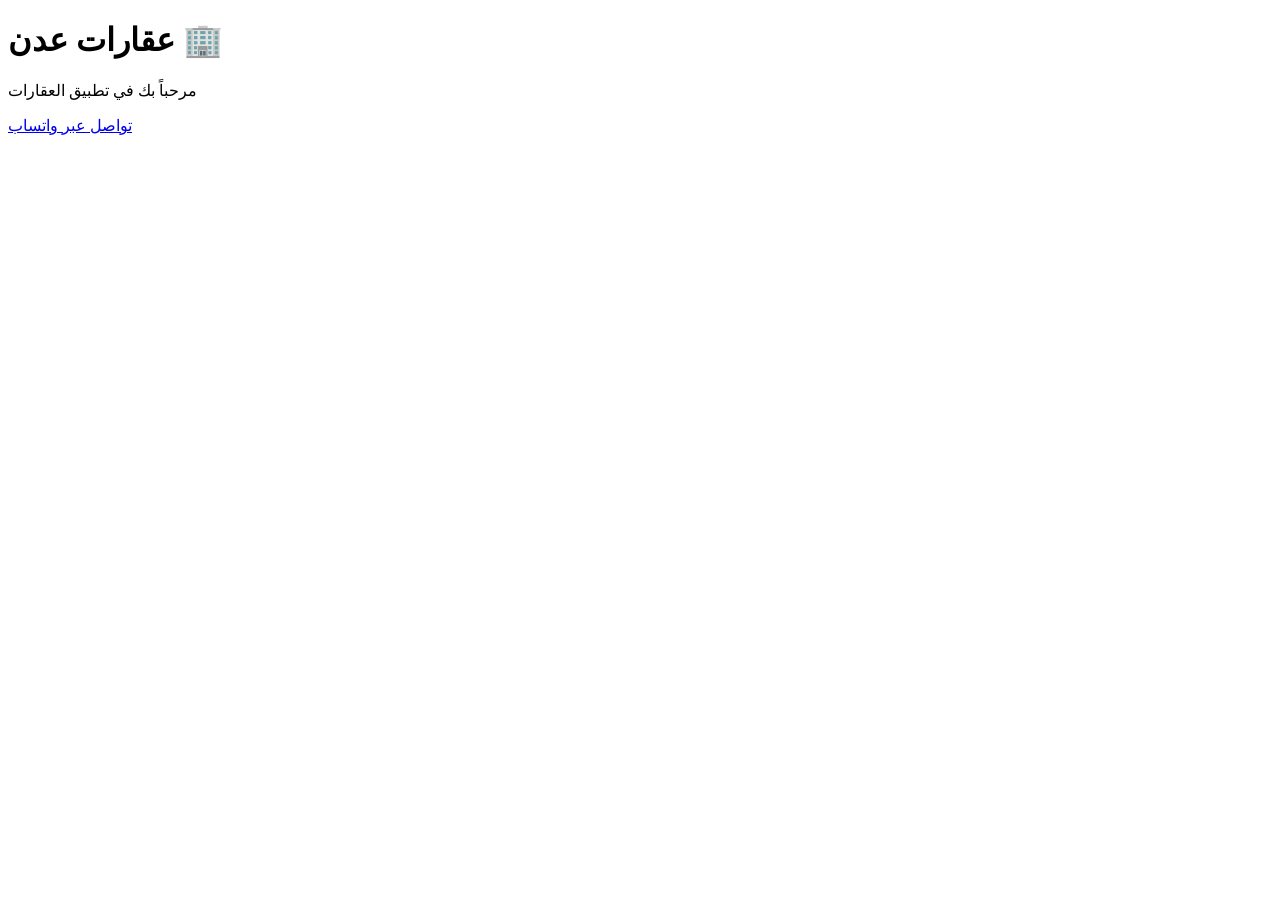
==== index.html @ 77bdf7df "Create index.html" ====
<!DOCTYPE html>
<html>
<head>
<title>عقارات عدن</title>
</head>
<body>
<h1>عقارات عدن 🏢</h1>
<p>مرحباً بك في تطبيق العقارات</p>
<a href="https://wa.me/967780254954">تواصل عبر واتساب</a>
</body>
</html>
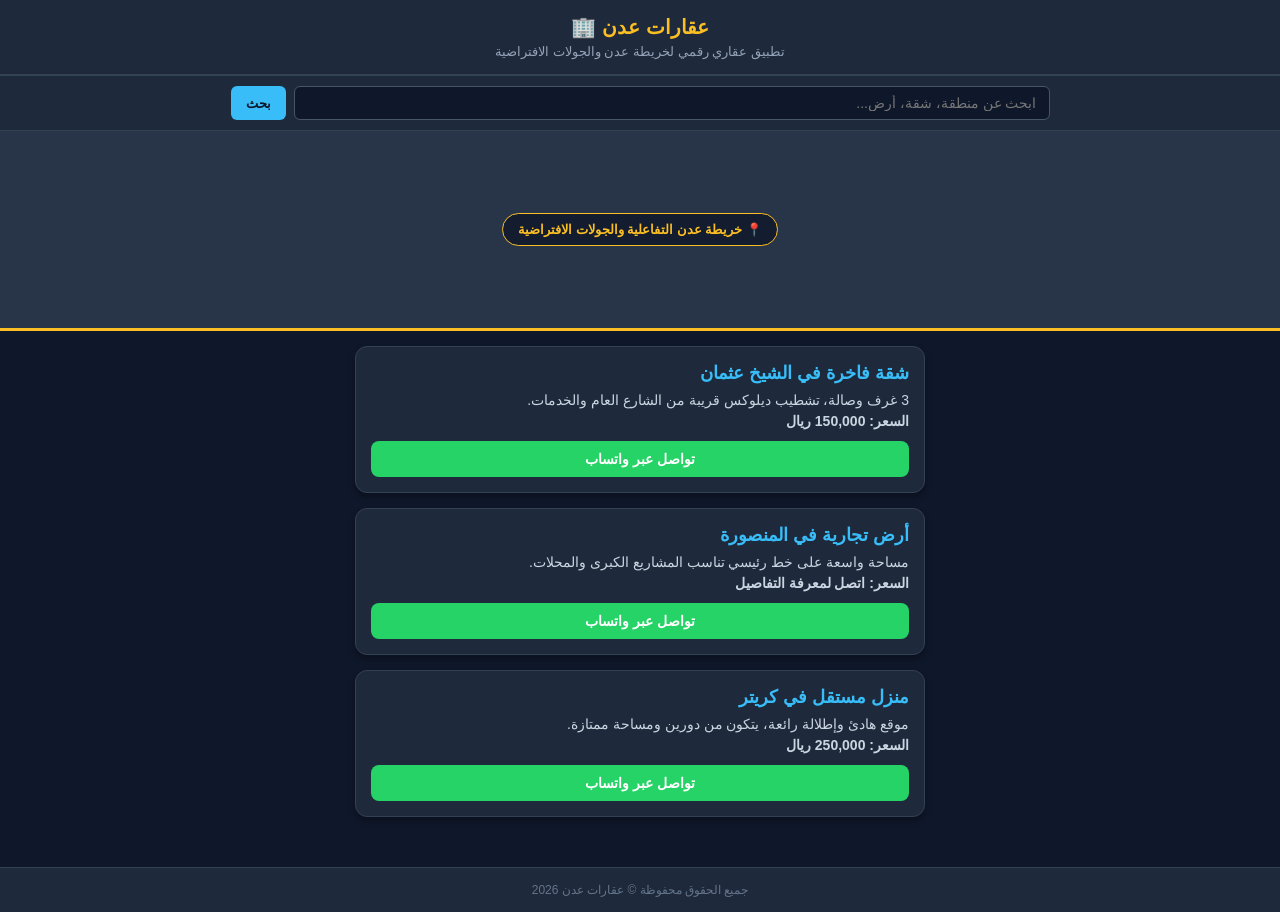
==== commit effcbe00: "Create index.html" ====
--- a/index.html
+++ b/index.html
@@ -1,11 +1,79 @@
 <!DOCTYPE html>
-<html>
+<html lang="ar" dir="rtl">
 <head>
-<title>عقارات عدن</title>
+    <meta charset="UTF-8">
+    <meta name="viewport" content="width=device-width, initial-scale=1.0">
+    <title>عقارات عدن | خريطة عدن والجولات الافتراضية</title>
+    <style>
+        * { box-sizing: border-box; }
+        body { font-family: Tahoma, sans-serif; background-color: #0f172a; color: #f8fafc; margin: 0; padding: 0; text-align: center; }
+        header { background: #1e293b; color: #fbbf24; padding: 15px; border-bottom: 2px solid #334155; }
+        h1 { margin: 0; font-size: 20px; }
+        p.subtitle { color: #94a3b8; font-size: 13px; margin: 5px 0 0 0; }
+        
+        /* شريط البحث والتصفية */
+        .search-bar { background: #1e293b; padding: 10px; display: flex; gap: 8px; justify-content: center; border-bottom: 1px solid #334155; }
+        .search-bar input { padding: 8px 12px; border-radius: 6px; border: 1px solid #475569; background: #0f172a; color: white; width: 60%; font-size: 14px; }
+        .search-bar button { padding: 8px 15px; background: #38bdf8; border: none; border-radius: 6px; color: #0f172a; font-weight: bold; cursor: pointer; }
+
+        /* خريطة الوهمية / المعاينة */
+        .map-container { position: relative; background: #334155; height: 200px; display: flex; align-items: center; justify-content: center; color: #cbd5e1; font-weight: bold; border-bottom: 3px solid #fbbf24; background-image: linear-gradient(rgba(15,23,42,0.3), rgba(15,23,42,0.3)); }
+        .map-badge { background: rgba(15, 23, 42, 0.8); padding: 8px 15px; border-radius: 20px; border: 1px solid #fbbf24; color: #fbbf24; font-size: 13px; }
+
+        .content { padding: 15px; max-width: 600px; margin: 0 auto; }
+        
+        /* بطاقات العقارات */
+        .card { background: #1e293b; border: 1px solid #334155; padding: 15px; border-radius: 12px; box-shadow: 0 4px 6px rgba(0,0,0,0.3); margin-bottom: 15px; text-align: right; }
+        .card h3 { color: #38bdf8; margin-top: 0; margin-bottom: 8px; font-size: 18px; }
+        .card p { color: #cbd5e1; font-size: 14px; margin: 5px 0; }
+        .price { color: #34d399; font-weight: bold; font-size: 15px; margin-top: 10px; }
+        .btn { display: block; background: #25d366; color: white; text-align: center; padding: 10px; border-radius: 8px; text-decoration: none; font-weight: bold; margin-top: 12px; font-size: 14px; }
+        
+        footer { background: #1e293b; color: #64748b; padding: 15px; font-size: 12px; border-top: 1px solid #334155; margin-top: 20px; }
+    </style>
 </head>
 <body>
-<h1>عقارات عدن 🏢</h1>
-<p>مرحباً بك في تطبيق العقارات</p>
-<a href="https://wa.me/967780254954">تواصل عبر واتساب</a>
+
+    <header>
+        <h1>عقارات عدن 🏢</h1>
+        <p class="subtitle">تطبيق عقاري رقمي لخريطة عدن والجولات الافتراضية</p>
+    </header>
+
+    <div class="search-bar">
+        <input type="text" placeholder="ابحث عن منطقة، شقة، أرض...">
+        <button>بحث</button>
+    </div>
+
+    <div class="map-container">
+        <div class="map-badge">📍 خريطة عدن التفاعلية والجولات الافتراضية</div>
+    </div>
+
+    <div class="content">
+        <div class="card">
+            <h3>شقة فاخرة في الشيخ عثمان</h3>
+            <p>3 غرف وصالة، تشطيب ديلوكس قريبة من الشارع العام والخدمات.</p>
+            <p class="price">السعر: 150,000 ريال</p>
+            <a href="https://wa.me/967780254954" class="btn" target="_blank">تواصل عبر واتساب</a>
+        </div>
+
+        <div class="card">
+            <h3>أرض تجارية في المنصورة</h3>
+            <p>مساحة واسعة على خط رئيسي تناسب المشاريع الكبرى والمحلات.</p>
+            <p class="price">السعر: اتصل لمعرفة التفاصيل</p>
+            <a href="https://wa.me/967780254954" class="btn" target="_blank">تواصل عبر واتساب</a>
+        </div>
+
+        <div class="card">
+            <h3>منزل مستقل في كريتر</h3>
+            <p>موقع هادئ وإطلالة رائعة، يتكون من دورين ومساحة ممتازة.</p>
+            <p class="price">السعر: 250,000 ريال</p>
+            <a href="https://wa.me/967780254954" class="btn" target="_blank">تواصل عبر واتساب</a>
+        </div>
+    </div>
+
+    <footer>
+        جميع الحقوق محفوظة © عقارات عدن 2026
+    </footer>
+
 </body>
 </html>
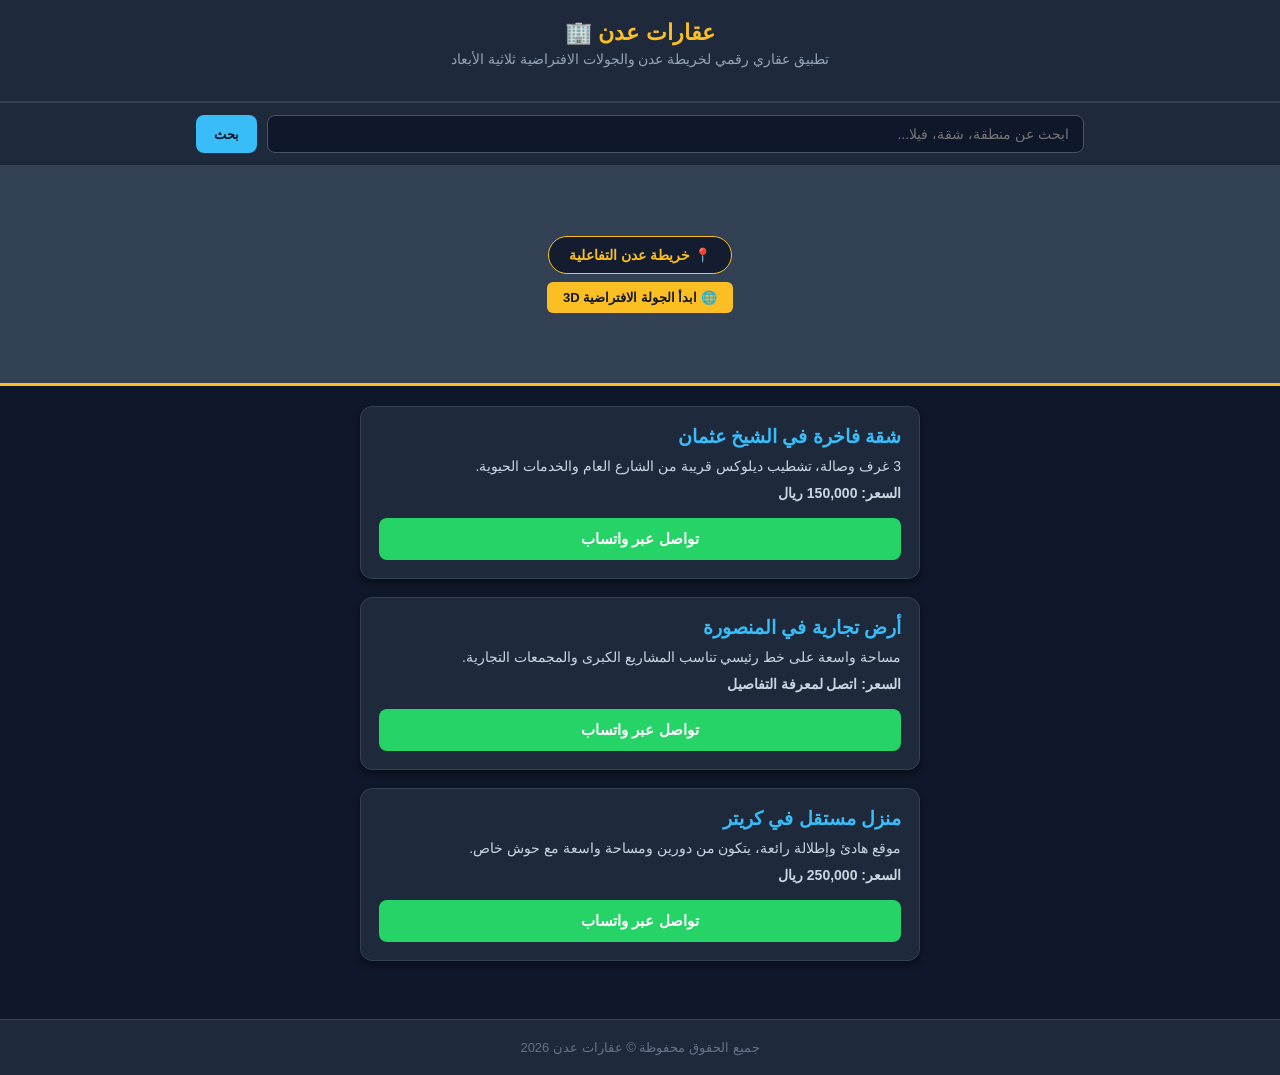
==== commit 44e69c2a: "Create index.html" ====
--- a/index.html
+++ b/index.html
@@ -1,5 +1,7 @@
 <!DOCTYPE html>
 <html lang="ar" dir="rtl">
+
+
 <head>
     <meta charset="UTF-8">
     <meta name="viewport" content="width=device-width, initial-scale=1.0">
@@ -7,65 +9,64 @@
     <style>
         * { box-sizing: border-box; }
         body { font-family: Tahoma, sans-serif; background-color: #0f172a; color: #f8fafc; margin: 0; padding: 0; text-align: center; }
-        header { background: #1e293b; color: #fbbf24; padding: 15px; border-bottom: 2px solid #334155; }
-        h1 { margin: 0; font-size: 20px; }
-        p.subtitle { color: #94a3b8; font-size: 13px; margin: 5px 0 0 0; }
+        header { background: #1e293b; color: #fbbf24; padding: 20px; border-bottom: 2px solid #334155; }
+        h1 { margin: 0; font-size: 22px; }
+        p.subtitle { color: #94a3b8; font-size: 14px; margin-top: 5px; }
         
-        /* شريط البحث والتصفية */
-        .search-bar { background: #1e293b; padding: 10px; display: flex; gap: 8px; justify-content: center; border-bottom: 1px solid #334155; }
-        .search-bar input { padding: 8px 12px; border-radius: 6px; border: 1px solid #475569; background: #0f172a; color: white; width: 60%; font-size: 14px; }
-        .search-bar button { padding: 8px 15px; background: #38bdf8; border: none; border-radius: 6px; color: #0f172a; font-weight: bold; cursor: pointer; }
+        .search-bar { background: #1e293b; padding: 12px; display: flex; gap: 10px; justify-content: center; border-bottom: 1px solid #334155; }
+        .search-bar input { padding: 10px 14px; border-radius: 8px; border: 1px solid #475569; background: #0f172a; color: white; width: 65%; font-size: 14px; }
+        .search-bar button { padding: 10px 18px; background: #38bdf8; border: none; border-radius: 8px; color: #0f172a; font-weight: bold; cursor: pointer; }
 
-        /* خريطة الوهمية / المعاينة */
-        .map-container { position: relative; background: #334155; height: 200px; display: flex; align-items: center; justify-content: center; color: #cbd5e1; font-weight: bold; border-bottom: 3px solid #fbbf24; background-image: linear-gradient(rgba(15,23,42,0.3), rgba(15,23,42,0.3)); }
-        .map-badge { background: rgba(15, 23, 42, 0.8); padding: 8px 15px; border-radius: 20px; border: 1px solid #fbbf24; color: #fbbf24; font-size: 13px; }
+        .map-container { position: relative; background: #334155; height: 220px; display: flex; flex-direction: column; align-items: center; justify-content: center; color: #cbd5e1; font-weight: bold; border-bottom: 3px solid #fbbf24; }
+        .map-badge { background: rgba(15, 23, 42, 0.85); padding: 10px 20px; border-radius: 25px; border: 1px solid #fbbf24; color: #fbbf24; font-size: 14px; margin-bottom: 8px; }
+        .tour-btn { background: #fbbf24; color: #0f172a; border: none; padding: 8px 16px; border-radius: 6px; font-weight: bold; cursor: pointer; font-size: 13px; }
 
-        .content { padding: 15px; max-width: 600px; margin: 0 auto; }
+        .content { padding: 20px; max-width: 600px; margin: 0 auto; }
         
-        /* بطاقات العقارات */
-        .card { background: #1e293b; border: 1px solid #334155; padding: 15px; border-radius: 12px; box-shadow: 0 4px 6px rgba(0,0,0,0.3); margin-bottom: 15px; text-align: right; }
-        .card h3 { color: #38bdf8; margin-top: 0; margin-bottom: 8px; font-size: 18px; }
-        .card p { color: #cbd5e1; font-size: 14px; margin: 5px 0; }
-        .price { color: #34d399; font-weight: bold; font-size: 15px; margin-top: 10px; }
-        .btn { display: block; background: #25d366; color: white; text-align: center; padding: 10px; border-radius: 8px; text-decoration: none; font-weight: bold; margin-top: 12px; font-size: 14px; }
+        .card { background: #1e293b; border: 1px solid #334155; padding: 18px; border-radius: 12px; box-shadow: 0 4px 6px rgba(0,0,0,0.4); margin-bottom: 18px; text-align: right; }
+        .card h3 { color: #38bdf8; margin-top: 0; margin-bottom: 8px; font-size: 19px; }
+        .card p { color: #cbd5e1; font-size: 14px; margin: 6px 0; line-height: 1.5; }
+        .price { color: #34d399; font-weight: bold; font-size: 16px; margin-top: 12px; }
+        .btn { display: block; background: #25d366; color: white; text-align: center; padding: 12px; border-radius: 8px; text-decoration: none; font-weight: bold; margin-top: 14px; font-size: 15px; }
         
-        footer { background: #1e293b; color: #64748b; padding: 15px; font-size: 12px; border-top: 1px solid #334155; margin-top: 20px; }
+        footer { background: #1e293b; color: #64748b; padding: 20px; font-size: 13px; border-top: 1px solid #334155; margin-top: 20px; }
     </style>
 </head>
 <body>
 
     <header>
         <h1>عقارات عدن 🏢</h1>
-        <p class="subtitle">تطبيق عقاري رقمي لخريطة عدن والجولات الافتراضية</p>
+        <p class="subtitle">تطبيق عقاري رقمي لخريطة عدن والجولات الافتراضية ثلاثية الأبعاد</p>
     </header>
 
     <div class="search-bar">
-        <input type="text" placeholder="ابحث عن منطقة، شقة، أرض...">
+        <input type="text" placeholder="ابحث عن منطقة، شقة، فيلا...">
         <button>بحث</button>
     </div>
 
     <div class="map-container">
-        <div class="map-badge">📍 خريطة عدن التفاعلية والجولات الافتراضية</div>
+        <div class="map-badge">📍 خريطة عدن التفاعلية</div>
+        <button class="tour-btn" onclick="alert('جاري تشغيل الجولة الافتراضية ثلاثية الأبعاد...')">🌐 ابدأ الجولة الافتراضية 3D</button>
     </div>
 
     <div class="content">
         <div class="card">
             <h3>شقة فاخرة في الشيخ عثمان</h3>
-            <p>3 غرف وصالة، تشطيب ديلوكس قريبة من الشارع العام والخدمات.</p>
+            <p>3 غرف وصالة، تشطيب ديلوكس قريبة من الشارع العام والخدمات الحيوية.</p>
             <p class="price">السعر: 150,000 ريال</p>
             <a href="https://wa.me/967780254954" class="btn" target="_blank">تواصل عبر واتساب</a>
         </div>
 
         <div class="card">
             <h3>أرض تجارية في المنصورة</h3>
-            <p>مساحة واسعة على خط رئيسي تناسب المشاريع الكبرى والمحلات.</p>
+            <p>مساحة واسعة على خط رئيسي تناسب المشاريع الكبرى والمجمعات التجارية.</p>
             <p class="price">السعر: اتصل لمعرفة التفاصيل</p>
             <a href="https://wa.me/967780254954" class="btn" target="_blank">تواصل عبر واتساب</a>
         </div>
 
         <div class="card">
             <h3>منزل مستقل في كريتر</h3>
-            <p>موقع هادئ وإطلالة رائعة، يتكون من دورين ومساحة ممتازة.</p>
+            <p>موقع هادئ وإطلالة رائعة، يتكون من دورين ومساحة واسعة مع حوش خاص.</p>
             <p class="price">السعر: 250,000 ريال</p>
             <a href="https://wa.me/967780254954" class="btn" target="_blank">تواصل عبر واتساب</a>
         </div>
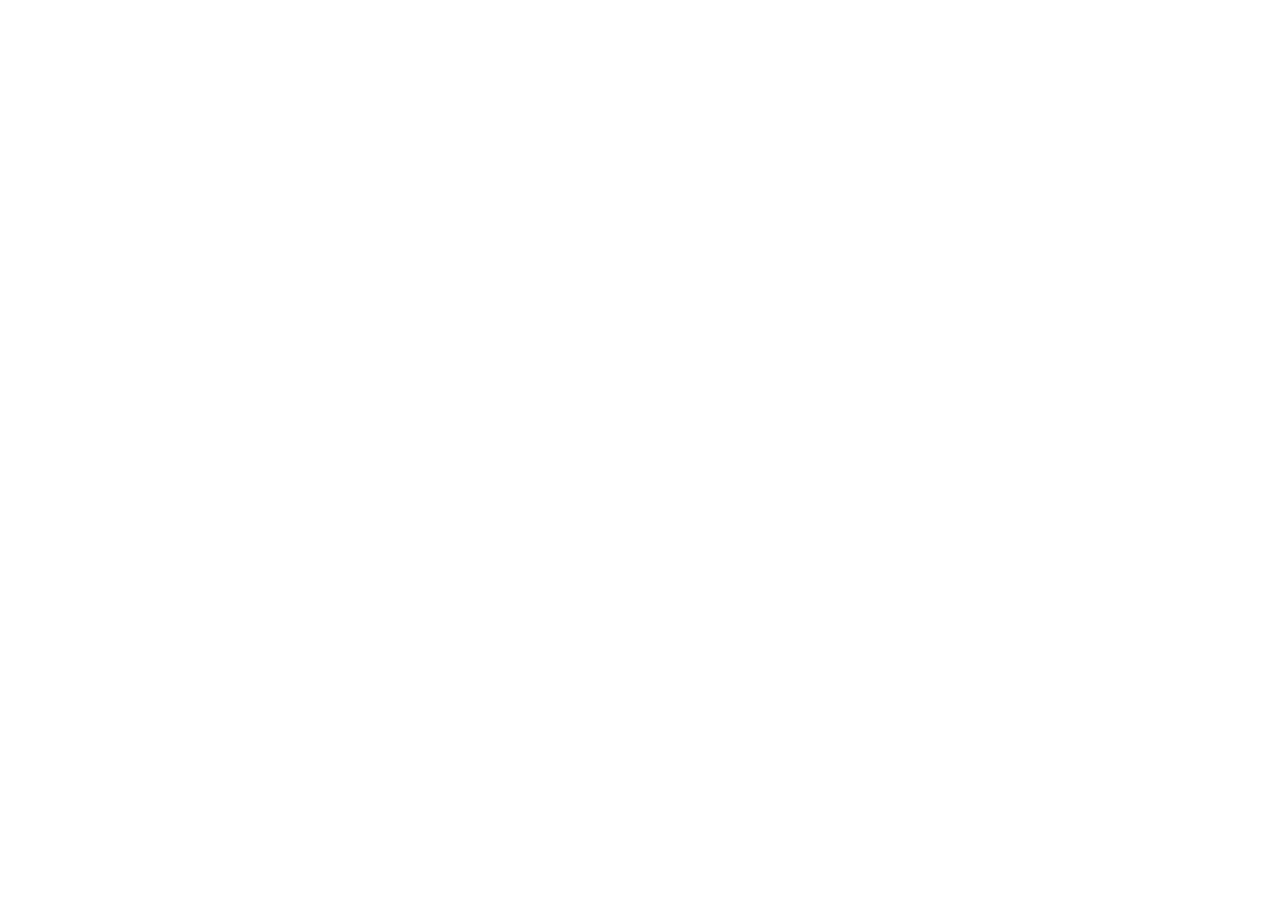
==== commit 66474519: "Create index.html" ====
--- a/index.html
+++ b/index.html
@@ -1,80 +1,26 @@
-<!DOCTYPE html>
+<!doctype html>
 <html lang="ar" dir="rtl">
-
-
-<head>
-    <meta charset="UTF-8">
-    <meta name="viewport" content="width=device-width, initial-scale=1.0">
-    <title>عقارات عدن | خريطة عدن والجولات الافتراضية</title>
-    <style>
-        * { box-sizing: border-box; }
-        body { font-family: Tahoma, sans-serif; background-color: #0f172a; color: #f8fafc; margin: 0; padding: 0; text-align: center; }
-        header { background: #1e293b; color: #fbbf24; padding: 20px; border-bottom: 2px solid #334155; }
-        h1 { margin: 0; font-size: 22px; }
-        p.subtitle { color: #94a3b8; font-size: 14px; margin-top: 5px; }
-        
-        .search-bar { background: #1e293b; padding: 12px; display: flex; gap: 10px; justify-content: center; border-bottom: 1px solid #334155; }
-        .search-bar input { padding: 10px 14px; border-radius: 8px; border: 1px solid #475569; background: #0f172a; color: white; width: 65%; font-size: 14px; }
-        .search-bar button { padding: 10px 18px; background: #38bdf8; border: none; border-radius: 8px; color: #0f172a; font-weight: bold; cursor: pointer; }
-
-        .map-container { position: relative; background: #334155; height: 220px; display: flex; flex-direction: column; align-items: center; justify-content: center; color: #cbd5e1; font-weight: bold; border-bottom: 3px solid #fbbf24; }
-        .map-badge { background: rgba(15, 23, 42, 0.85); padding: 10px 20px; border-radius: 25px; border: 1px solid #fbbf24; color: #fbbf24; font-size: 14px; margin-bottom: 8px; }
-        .tour-btn { background: #fbbf24; color: #0f172a; border: none; padding: 8px 16px; border-radius: 6px; font-weight: bold; cursor: pointer; font-size: 13px; }
-
-        .content { padding: 20px; max-width: 600px; margin: 0 auto; }
-        
-        .card { background: #1e293b; border: 1px solid #334155; padding: 18px; border-radius: 12px; box-shadow: 0 4px 6px rgba(0,0,0,0.4); margin-bottom: 18px; text-align: right; }
-        .card h3 { color: #38bdf8; margin-top: 0; margin-bottom: 8px; font-size: 19px; }
-        .card p { color: #cbd5e1; font-size: 14px; margin: 6px 0; line-height: 1.5; }
-        .price { color: #34d399; font-weight: bold; font-size: 16px; margin-top: 12px; }
-        .btn { display: block; background: #25d366; color: white; text-align: center; padding: 12px; border-radius: 8px; text-decoration: none; font-weight: bold; margin-top: 14px; font-size: 15px; }
-        
-        footer { background: #1e293b; color: #64748b; padding: 20px; font-size: 13px; border-top: 1px solid #334155; margin-top: 20px; }
-    </style>
-</head>
-<body>
-
-    <header>
-        <h1>عقارات عدن 🏢</h1>
-        <p class="subtitle">تطبيق عقاري رقمي لخريطة عدن والجولات الافتراضية ثلاثية الأبعاد</p>
-    </header>
-
-    <div class="search-bar">
-        <input type="text" placeholder="ابحث عن منطقة، شقة، فيلا...">
-        <button>بحث</button>
-    </div>
-
-    <div class="map-container">
-        <div class="map-badge">📍 خريطة عدن التفاعلية</div>
-        <button class="tour-btn" onclick="alert('جاري تشغيل الجولة الافتراضية ثلاثية الأبعاد...')">🌐 ابدأ الجولة الافتراضية 3D</button>
-    </div>
-
-    <div class="content">
-        <div class="card">
-            <h3>شقة فاخرة في الشيخ عثمان</h3>
-            <p>3 غرف وصالة، تشطيب ديلوكس قريبة من الشارع العام والخدمات الحيوية.</p>
-            <p class="price">السعر: 150,000 ريال</p>
-            <a href="https://wa.me/967780254954" class="btn" target="_blank">تواصل عبر واتساب</a>
-        </div>
-
-        <div class="card">
-            <h3>أرض تجارية في المنصورة</h3>
-            <p>مساحة واسعة على خط رئيسي تناسب المشاريع الكبرى والمجمعات التجارية.</p>
-            <p class="price">السعر: اتصل لمعرفة التفاصيل</p>
-            <a href="https://wa.me/967780254954" class="btn" target="_blank">تواصل عبر واتساب</a>
-        </div>
-
-        <div class="card">
-            <h3>منزل مستقل في كريتر</h3>
-            <p>موقع هادئ وإطلالة رائعة، يتكون من دورين ومساحة واسعة مع حوش خاص.</p>
-            <p class="price">السعر: 250,000 ريال</p>
-            <a href="https://wa.me/967780254954" class="btn" target="_blank">تواصل عبر واتساب</a>
-        </div>
-    </div>
-
-    <footer>
-        جميع الحقوق محفوظة © عقارات عدن 2026
-    </footer>
-
-</body>
+  <head>
+    <meta charset="UTF-8" />
+    <meta name="viewport" content="width=device-width, initial-scale=1.0" />
+    <title>عقارات عدن | منصة الوساطة العقارية والجولات الافتراضية 3D</title>
+    <meta name="description" content="البوابة العقارية الأولى في العاصمة عدن: تصفح العقارات بخريطة تفاعلية ذكية، جولات افتراضية 3D 360°، مؤشر تقييم الأسعار بالنجوم، وتواصل فوري مع الدلال المعتمد عبر الواتساب." />
+    <meta name="keywords" content="عقارات عدن, شقق للبيع عدن, شقق للايجار خور مكسر, فلل المعلا, اراضي انماء, عقارات كريتر, دلال عقارات عدن" />
+    <meta name="theme-color" content="#0f172a" />
+    
+    <!-- Google Fonts: Cairo & Tajawal -->
+    <link rel="preconnect" href="https://fonts.googleapis.com">
+    <link rel="preconnect" href="https://fonts.gstatic.com" crossorigin>
+    <link href="https://fonts.googleapis.com/css2?family=Cairo:wght@300;400;500;600;700;800;900&family=Tajawal:wght@400;500;700;800&display=swap" rel="stylesheet">
+    
+    <!-- Leaflet CSS for Map View -->
+    <link rel="stylesheet" href="https://unpkg.com/leaflet@1.9.4/dist/leaflet.css" integrity="sha256-p4NxAoJBhIIN+hmNHrzRCf9tD/miZyoHS5obTRR9BMY=" crossorigin="" />
+    
+    <!-- Favicon Icon -->
+    <link rel="icon" type="image/svg+xml" href="data:image/svg+xml,<svg xmlns='http://www.w3.org/2000/svg' viewBox='0 0 24 24' fill='%23f59e0b'><path d='M19 21V5a2 2 0 00-2-2H7a2 2 0 00-2 2v16m14 0h2m-2 0h-5m-9 0H3m2 0h5M9 7h1m-1 4h1m-1 4h1m5-8h1m-1 4h1m-1 4h1m-5 4v-4h4v4'/></svg>" />
+  </head>
+  <body class="bg-slate-50 text-slate-900 font-['Cairo',sans-serif] antialiased selection:bg-amber-500 selection:text-white min-h-screen">
+    <div id="root"></div>
+    <script type="module" src="/src/main.tsx"></script>
+  </body>
 </html>
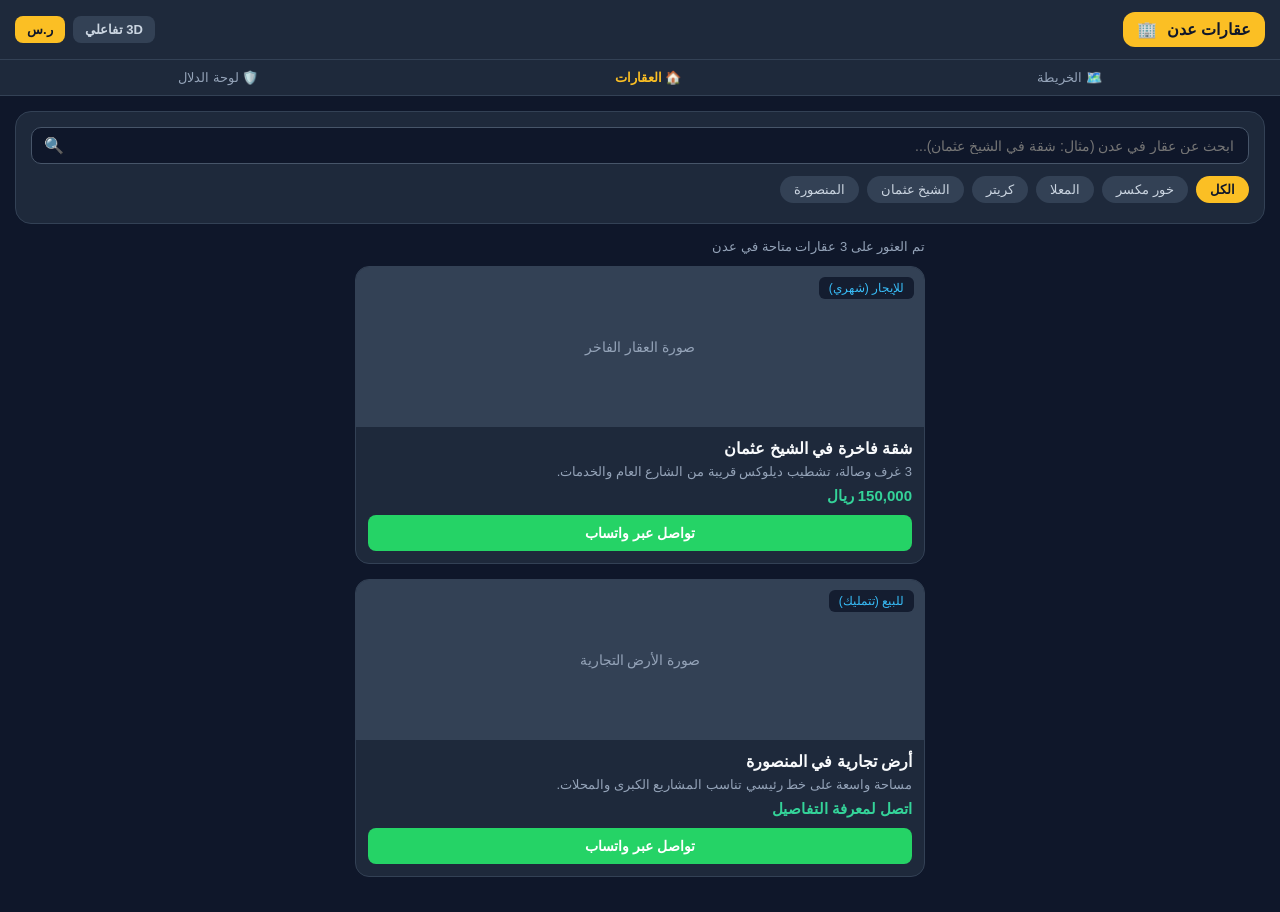
==== commit 1a3bf881: "Create index.html" ====
--- a/index.html
+++ b/index.html
@@ -1,26 +1,112 @@
-<!doctype html>
+<!DOCTYPE html>
 <html lang="ar" dir="rtl">
-  <head>
-    <meta charset="UTF-8" />
-    <meta name="viewport" content="width=device-width, initial-scale=1.0" />
-    <title>عقارات عدن | منصة الوساطة العقارية والجولات الافتراضية 3D</title>
-    <meta name="description" content="البوابة العقارية الأولى في العاصمة عدن: تصفح العقارات بخريطة تفاعلية ذكية، جولات افتراضية 3D 360°، مؤشر تقييم الأسعار بالنجوم، وتواصل فوري مع الدلال المعتمد عبر الواتساب." />
-    <meta name="keywords" content="عقارات عدن, شقق للبيع عدن, شقق للايجار خور مكسر, فلل المعلا, اراضي انماء, عقارات كريتر, دلال عقارات عدن" />
-    <meta name="theme-color" content="#0f172a" />
-    
-    <!-- Google Fonts: Cairo & Tajawal -->
-    <link rel="preconnect" href="https://fonts.googleapis.com">
-    <link rel="preconnect" href="https://fonts.gstatic.com" crossorigin>
-    <link href="https://fonts.googleapis.com/css2?family=Cairo:wght@300;400;500;600;700;800;900&family=Tajawal:wght@400;500;700;800&display=swap" rel="stylesheet">
-    
-    <!-- Leaflet CSS for Map View -->
-    <link rel="stylesheet" href="https://unpkg.com/leaflet@1.9.4/dist/leaflet.css" integrity="sha256-p4NxAoJBhIIN+hmNHrzRCf9tD/miZyoHS5obTRR9BMY=" crossorigin="" />
-    
-    <!-- Favicon Icon -->
-    <link rel="icon" type="image/svg+xml" href="data:image/svg+xml,<svg xmlns='http://www.w3.org/2000/svg' viewBox='0 0 24 24' fill='%23f59e0b'><path d='M19 21V5a2 2 0 00-2-2H7a2 2 0 00-2 2v16m14 0h2m-2 0h-5m-9 0H3m2 0h5M9 7h1m-1 4h1m-1 4h1m5-8h1m-1 4h1m-1 4h1m-5 4v-4h4v4'/></svg>" />
-  </head>
-  <body class="bg-slate-50 text-slate-900 font-['Cairo',sans-serif] antialiased selection:bg-amber-500 selection:text-white min-h-screen">
-    <div id="root"></div>
-    <script type="module" src="/src/main.tsx"></script>
-  </body>
+<head>
+    <meta charset="UTF-8">
+    <meta name="viewport" content="width=device-width, initial-scale=1.0">
+    <title>عقارات عدن</title>
+    <style>
+        * { box-sizing: border-box; }
+        body { font-family: Tahoma, sans-serif; background-color: #0f172a; color: #f8fafc; margin: 0; padding: 0; }
+        
+        /* الهيدر العلوي */
+        header { background: #1e293b; padding: 12px 15px; display: flex; justify-content: space-between; align-items: center; border-bottom: 1px solid #334155; }
+        .logo-area { display: flex; align-items: center; gap: 10px; background: #fbbf24; color: #0f172a; padding: 8px 14px; border-radius: 12px; font-weight: bold; }
+        .top-btns { display: flex; gap: 8px; }
+        .badge-btn { background: #334155; color: #cbd5e1; border: none; padding: 6px 12px; border-radius: 8px; font-size: 13px; font-weight: bold; cursor: pointer; }
+        .badge-btn.active { background: #fbbf24; color: #0f172a; }
+
+        /* شريط التنقل الثاني */
+        .nav-tabs { background: #1e293b; display: flex; justify-content: space-around; padding: 10px 0; border-bottom: 1px solid #334155; }
+        .nav-item { color: #94a3b8; font-size: 13px; text-align: center; cursor: pointer; }
+        .nav-item.active { color: #fbbf24; font-weight: bold; }
+
+        /* قسم الفلاتر والبحث */
+        .filter-section { background: #1e293b; margin: 15px; padding: 15px; border-radius: 16px; border: 1px solid #334155; }
+        .search-box { display: flex; align-items: center; background: #0f172a; border: 1px solid #475569; border-radius: 10px; padding: 8px 12px; margin-bottom: 12px; }
+        .search-box input { background: transparent; border: none; color: white; width: 100%; outline: none; font-size: 14px; text-align: right; }
+        
+        /* تدرج المديريات */
+        .districts { display: flex; gap: 8px; overflow-x: auto; padding-bottom: 5px; margin-top: 10px; }
+        .district-pill { background: #334155; color: #cbd5e1; padding: 6px 14px; border-radius: 20px; font-size: 13px; white-space: nowrap; cursor: pointer; }
+        .district-pill.active { background: #fbbf24; color: #0f172a; font-weight: bold; }
+
+        /* محتوى البطاقات */
+        .content { padding: 0 15px 20px 15px; max-width: 600px; margin: 0 auto; }
+        .results-count { font-size: 13px; color: #94a3b8; margin-bottom: 12px; text-align: right; }
+        
+        .card { background: #1e293b; border: 1px solid #334155; border-radius: 14px; overflow: hidden; margin-bottom: 15px; }
+        .card-img { height: 160px; background: #334155; display: flex; align-items: center; justify-content: center; color: #94a3b8; font-size: 14px; position: relative; }
+        .card-tag { position: absolute; top: 10px; right: 10px; background: rgba(15, 23, 42, 0.85); color: #38bdf8; padding: 4px 10px; border-radius: 6px; font-size: 12px; }
+        .card-body { padding: 12px; text-align: right; }
+        .card-body h3 { color: #f8fafc; font-size: 16px; margin: 0 0 6px 0; }
+        .card-body p { color: #94a3b8; font-size: 13px; margin: 4px 0; }
+        .price { color: #34d399; font-weight: bold; font-size: 15px; margin-top: 8px; }
+        .whatsapp-btn { display: block; background: #25d366; color: white; text-align: center; padding: 10px; border-radius: 8px; text-decoration: none; font-weight: bold; margin-top: 10px; font-size: 14px; }
+    </style>
+</head>
+<body>
+
+    <header>
+        <div class="logo-area">
+            <span>عقارات عدن</span> 🏢
+        </div>
+        <div class="top-btns">
+            <button class="badge-btn">3D تفاعلي</button>
+            <button class="badge-btn active">ر.س</button>
+        </div>
+    </header>
+
+    <div class="nav-tabs">
+        <div class="nav-item">🗺️ الخريطة</div>
+        <div class="nav-item active">🏠 العقارات</div>
+        <div class="nav-item">🛡️ لوحة الدلال</div>
+    </div>
+
+    <div class="filter-section">
+        <div class="search-box">
+            <input type="text" placeholder="ابحث عن عقار في عدن (مثال: شقة في الشيخ عثمان)...">
+            <span>🔍</span>
+        </div>
+        
+        <div class="districts">
+            <div class="district-pill active">الكل</div>
+            <div class="district-pill">خور مكسر</div>
+            <div class="district-pill">المعلا</div>
+            <div class="district-pill">كريتر</div>
+            <div class="district-pill">الشيخ عثمان</div>
+            <div class="district-pill">المنصورة</div>
+        </div>
+    </div>
+
+    <div class="content">
+        <div class="results-count">تم العثور على 3 عقارات متاحة في عدن</div>
+
+        <div class="card">
+            <div class="card-img">
+                <span class="card-tag">للإيجار (شهري)</span>
+                صورة العقار الفاخر
+            </div>
+            <div class="card-body">
+                <h3>شقة فاخرة في الشيخ عثمان</h3>
+                <p>3 غرف وصالة، تشطيب ديلوكس قريبة من الشارع العام والخدمات.</p>
+                <div class="price">150,000 ريال</div>
+                <a href="https://wa.me/967780254954" class="btn whatsapp-btn" target="_blank">تواصل عبر واتساب</a>
+            </div>
+        </div>
+
+        <div class="card">
+            <div class="card-img">
+                <span class="card-tag">للبيع (تتمليك)</span>
+                صورة الأرض التجارية
+            </div>
+            <div class="card-body">
+                <h3>أرض تجارية في المنصورة</h3>
+                <p>مساحة واسعة على خط رئيسي تناسب المشاريع الكبرى والمحلات.</p>
+                <div class="price">اتصل لمعرفة التفاصيل</div>
+                <a href="https://wa.me/967780254954" class="btn whatsapp-btn" target="_blank">تواصل عبر واتساب</a>
+            </div>
+        </div>
+    </div>
+
+</body>
 </html>
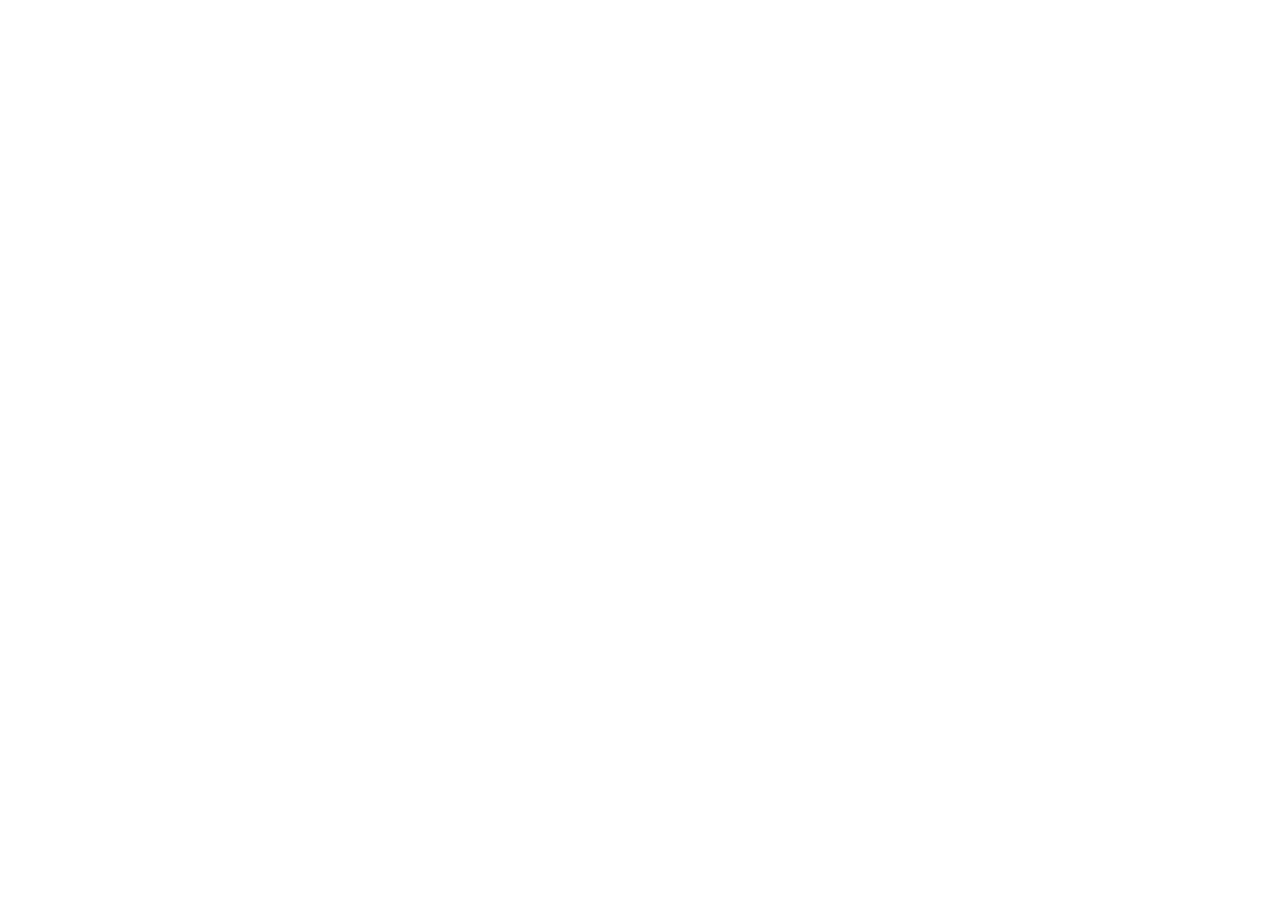
==== commit 5859db9b: "Create index.html" ====
--- a/index.html
+++ b/index.html
@@ -1,112 +1,26 @@
-<!DOCTYPE html>
+<!doctype html>
 <html lang="ar" dir="rtl">
-<head>
-    <meta charset="UTF-8">
-    <meta name="viewport" content="width=device-width, initial-scale=1.0">
-    <title>عقارات عدن</title>
-    <style>
-        * { box-sizing: border-box; }
-        body { font-family: Tahoma, sans-serif; background-color: #0f172a; color: #f8fafc; margin: 0; padding: 0; }
-        
-        /* الهيدر العلوي */
-        header { background: #1e293b; padding: 12px 15px; display: flex; justify-content: space-between; align-items: center; border-bottom: 1px solid #334155; }
-        .logo-area { display: flex; align-items: center; gap: 10px; background: #fbbf24; color: #0f172a; padding: 8px 14px; border-radius: 12px; font-weight: bold; }
-        .top-btns { display: flex; gap: 8px; }
-        .badge-btn { background: #334155; color: #cbd5e1; border: none; padding: 6px 12px; border-radius: 8px; font-size: 13px; font-weight: bold; cursor: pointer; }
-        .badge-btn.active { background: #fbbf24; color: #0f172a; }
-
-        /* شريط التنقل الثاني */
-        .nav-tabs { background: #1e293b; display: flex; justify-content: space-around; padding: 10px 0; border-bottom: 1px solid #334155; }
-        .nav-item { color: #94a3b8; font-size: 13px; text-align: center; cursor: pointer; }
-        .nav-item.active { color: #fbbf24; font-weight: bold; }
-
-        /* قسم الفلاتر والبحث */
-        .filter-section { background: #1e293b; margin: 15px; padding: 15px; border-radius: 16px; border: 1px solid #334155; }
-        .search-box { display: flex; align-items: center; background: #0f172a; border: 1px solid #475569; border-radius: 10px; padding: 8px 12px; margin-bottom: 12px; }
-        .search-box input { background: transparent; border: none; color: white; width: 100%; outline: none; font-size: 14px; text-align: right; }
-        
-        /* تدرج المديريات */
-        .districts { display: flex; gap: 8px; overflow-x: auto; padding-bottom: 5px; margin-top: 10px; }
-        .district-pill { background: #334155; color: #cbd5e1; padding: 6px 14px; border-radius: 20px; font-size: 13px; white-space: nowrap; cursor: pointer; }
-        .district-pill.active { background: #fbbf24; color: #0f172a; font-weight: bold; }
-
-        /* محتوى البطاقات */
-        .content { padding: 0 15px 20px 15px; max-width: 600px; margin: 0 auto; }
-        .results-count { font-size: 13px; color: #94a3b8; margin-bottom: 12px; text-align: right; }
-        
-        .card { background: #1e293b; border: 1px solid #334155; border-radius: 14px; overflow: hidden; margin-bottom: 15px; }
-        .card-img { height: 160px; background: #334155; display: flex; align-items: center; justify-content: center; color: #94a3b8; font-size: 14px; position: relative; }
-        .card-tag { position: absolute; top: 10px; right: 10px; background: rgba(15, 23, 42, 0.85); color: #38bdf8; padding: 4px 10px; border-radius: 6px; font-size: 12px; }
-        .card-body { padding: 12px; text-align: right; }
-        .card-body h3 { color: #f8fafc; font-size: 16px; margin: 0 0 6px 0; }
-        .card-body p { color: #94a3b8; font-size: 13px; margin: 4px 0; }
-        .price { color: #34d399; font-weight: bold; font-size: 15px; margin-top: 8px; }
-        .whatsapp-btn { display: block; background: #25d366; color: white; text-align: center; padding: 10px; border-radius: 8px; text-decoration: none; font-weight: bold; margin-top: 10px; font-size: 14px; }
-    </style>
-</head>
-<body>
-
-    <header>
-        <div class="logo-area">
-            <span>عقارات عدن</span> 🏢
-        </div>
-        <div class="top-btns">
-            <button class="badge-btn">3D تفاعلي</button>
-            <button class="badge-btn active">ر.س</button>
-        </div>
-    </header>
-
-    <div class="nav-tabs">
-        <div class="nav-item">🗺️ الخريطة</div>
-        <div class="nav-item active">🏠 العقارات</div>
-        <div class="nav-item">🛡️ لوحة الدلال</div>
-    </div>
-
-    <div class="filter-section">
-        <div class="search-box">
-            <input type="text" placeholder="ابحث عن عقار في عدن (مثال: شقة في الشيخ عثمان)...">
-            <span>🔍</span>
-        </div>
-        
-        <div class="districts">
-            <div class="district-pill active">الكل</div>
-            <div class="district-pill">خور مكسر</div>
-            <div class="district-pill">المعلا</div>
-            <div class="district-pill">كريتر</div>
-            <div class="district-pill">الشيخ عثمان</div>
-            <div class="district-pill">المنصورة</div>
-        </div>
-    </div>
-
-    <div class="content">
-        <div class="results-count">تم العثور على 3 عقارات متاحة في عدن</div>
-
-        <div class="card">
-            <div class="card-img">
-                <span class="card-tag">للإيجار (شهري)</span>
-                صورة العقار الفاخر
-            </div>
-            <div class="card-body">
-                <h3>شقة فاخرة في الشيخ عثمان</h3>
-                <p>3 غرف وصالة، تشطيب ديلوكس قريبة من الشارع العام والخدمات.</p>
-                <div class="price">150,000 ريال</div>
-                <a href="https://wa.me/967780254954" class="btn whatsapp-btn" target="_blank">تواصل عبر واتساب</a>
-            </div>
-        </div>
-
-        <div class="card">
-            <div class="card-img">
-                <span class="card-tag">للبيع (تتمليك)</span>
-                صورة الأرض التجارية
-            </div>
-            <div class="card-body">
-                <h3>أرض تجارية في المنصورة</h3>
-                <p>مساحة واسعة على خط رئيسي تناسب المشاريع الكبرى والمحلات.</p>
-                <div class="price">اتصل لمعرفة التفاصيل</div>
-                <a href="https://wa.me/967780254954" class="btn whatsapp-btn" target="_blank">تواصل عبر واتساب</a>
-            </div>
-        </div>
-    </div>
-
-</body>
+  <head>
+    <meta charset="UTF-8" />
+    <meta name="viewport" content="width=device-width, initial-scale=1.0" />
+    <title>عقارات عدن | منصة الوساطة العقارية والجولات الافتراضية 3D</title>
+    <meta name="description" content="البوابة العقارية الأولى في العاصمة عدن: تصفح العقارات بخريطة تفاعلية ذكية، جولات افتراضية 3D 360°، مؤشر تقييم الأسعار بالنجوم، وتواصل فوري مع الدلال المعتمد عبر الواتساب." />
+    <meta name="keywords" content="عقارات عدن, شقق للبيع عدن, شقق للايجار خور مكسر, فلل المعلا, اراضي انماء, عقارات كريتر, دلال عقارات عدن" />
+    <meta name="theme-color" content="#0f172a" />
+    
+    <!-- Google Fonts: Cairo & Tajawal -->
+    <link rel="preconnect" href="https://fonts.googleapis.com">
+    <link rel="preconnect" href="https://fonts.gstatic.com" crossorigin>
+    <link href="https://fonts.googleapis.com/css2?family=Cairo:wght@300;400;500;600;700;800;900&family=Tajawal:wght@400;500;700;800&display=swap" rel="stylesheet">
+    
+    <!-- Leaflet CSS for Map View -->
+    <link rel="stylesheet" href="https://unpkg.com/leaflet@1.9.4/dist/leaflet.css" integrity="sha256-p4NxAoJBhIIN+hmNHrzRCf9tD/miZyoHS5obTRR9BMY=" crossorigin="" />
+    
+    <!-- Favicon Icon -->
+    <link rel="icon" type="image/svg+xml" href="data:image/svg+xml,<svg xmlns='http://www.w3.org/2000/svg' viewBox='0 0 24 24' fill='%23f59e0b'><path d='M19 21V5a2 2 0 00-2-2H7a2 2 0 00-2 2v16m14 0h2m-2 0h-5m-9 0H3m2 0h5M9 7h1m-1 4h1m-1 4h1m5-8h1m-1 4h1m-1 4h1m-5 4v-4h4v4'/></svg>" />
+  </head>
+  <body class="bg-slate-50 text-slate-900 font-['Cairo',sans-serif] antialiased selection:bg-amber-500 selection:text-white min-h-screen">
+    <div id="root"></div>
+    <script type="module" src="/src/main.tsx"></script>
+  </body>
 </html>
